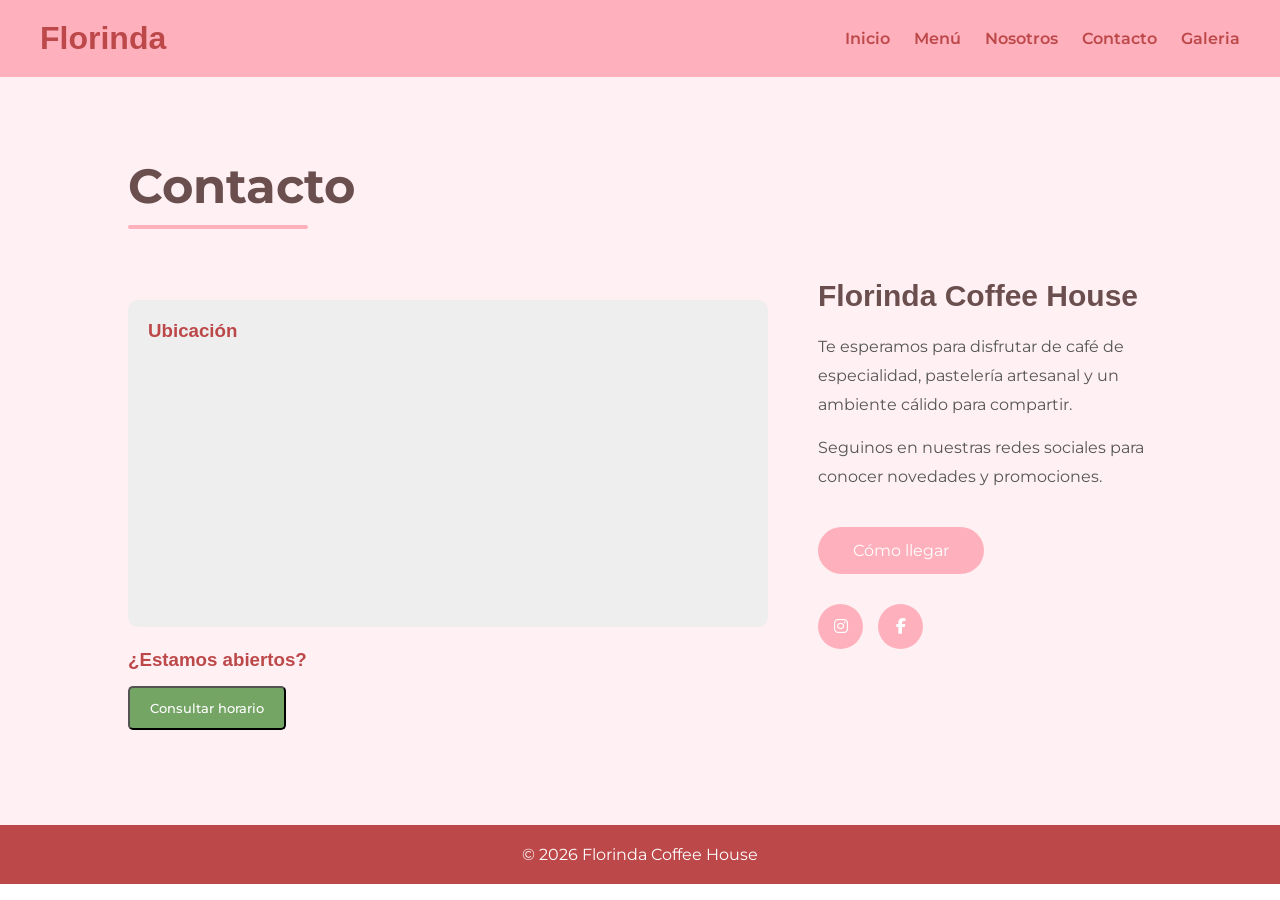
==== fch/contacto.html @ cdc66a0c "Add files via upload" ====
<!DOCTYPE html>
<html lang="es">
<head>
    <meta charset="UTF-8">
    <meta name="viewport" content="width=device-width, initial-scale=1.0">
    <title>Contacto | Florinda Coffee House</title>

    <link href="https://fonts.googleapis.com/css2?family=Montserrat:wght@300;400;500;600;700&display=swap" rel="stylesheet">

    
    <link rel="stylesheet" href="https://cdnjs.cloudflare.com/ajax/libs/font-awesome/6.5.1/css/all.min.css">

    <link rel="stylesheet" href="styles.css">
</head>

<body>

<header>
  <h1>Florinda</h1>
  <nav>
    <a href="index.html.html">Inicio</a>
    <a href="menu.html">Menú</a>
    <a href="sobre-nosotros.html">Nosotros</a>
    <a href="contacto.html">Contacto</a>
    <a href="Galeria.html">Galeria</a>
  </nav>
</header>

    <section class="contacto">

        <div class="titulo-contacto">
            <h2>Contacto</h2>
            <div class="subrayado"></div>
        </div>

        <div class="contacto-contenedor">

        <div class="map">
    <h3>Ubicación</h3>

    <iframe src="https://www.google.com/maps/embed?pb=!1m18!1m12!1m3!1d3283.573326432659!2d-58.44054412444685!3d-34.61494927295024!2m3!1f0!2f0!3f0!3m2!1i1024!2i768!4f13.1!3m3!1m2!1s0x95bccb2cafea8923%3A0x555b64a48bb4ca9!2sFLORINDA%20Coffee%20House!5e0!3m2!1ses-419!2sar!4v1776869089892!5m2!1ses-419!2sar"
    width="600" height="250" style="border:0;" allowfullscreen="" loading="lazy"></iframe>
  
    <a href="https://maps.google.com" target="_blank">
    </a>
  </div>

            <div class="info-contacto">

                <h3>Florinda Coffee House</h3>

                <p>
                    Te esperamos para disfrutar de café de especialidad,
                    pastelería artesanal y un ambiente cálido para compartir.
                </p>

                <p>
                    Seguinos en nuestras redes sociales para conocer
                    novedades y promociones.
                </p>

                <a href="https://maps.app.goo.gl/nDY98H9RoRG9gay8A" class="btn-mapa" target="_blank">
    Cómo llegar
</a>

               <div class="redes">

    <a href="https://www.instagram.com/florindacoffee/" target="_blank">
        <i class="fab fa-instagram"></i>
    </a>

  <a href="https://www.facebook.com/share/1BhgnDK2ka/?mibextid=wwXIfr" target="_blank">
        <i class="fab fa-facebook-f"></i>
    </a>


</div>

            </div>

        </div>

    <h3>¿Estamos abiertos?</h3>

<button onclick="verHorario()" class="btn primary">
    Consultar horario
</button>

<p id="estado"></p>       

    </section>

 

<footer>
  <p>© 2026 Florinda Coffee House</p>
</footer>

<script src="script.js"></script>

</body>
</html>
---- fch/styles.css ----
* {
  margin:0;
  padding:0;
  box-sizing:border-box;
}

body {
  font-family: 'Montserrat', sans-serif;
  color:#333;
}

header {
  background:#FEB1BD;
  display:flex;
  justify-content:space-between;
  align-items:center;
  padding:20px 40px;
}

header h1 {
  font-family:'Lemon Milk', sans-serif;
  color:#BD484A;
}

nav a {
  margin-left:20px;
  text-decoration:none;
  color:#BD484A;
  font-weight:600;
}

.hero {
  display:grid;
  grid-template-columns:1fr 1fr;
  align-items:center;
  padding:60px 40px;
  gap:40px;
  background-color:#fff0f3;
}

.hero-text h2 {
  font-size:2.5rem;
  margin-bottom:15px;
}

.hero-text p {
  margin-bottom:20px;
}

.btn {
  display:inline-block;
  padding:12px 20px;
  border-radius:5px;
  margin-right:10px;
  text-decoration:none;
  font-family:'Montserrat', sans-serif;
  font-weight:500;
}

.primary {
  background:#75A565;
  color:white;
}

.secondary {
  background:transparent;
  border:2px solid #BD484A;
  color:#BD484A;
   text-decoration:none;
  display:inline-block;
}

.hero img {
  width:100%;
  border-radius:10px;
}

.about {
  display:grid;
  grid-template-columns:300px 1fr;
  gap:30px;
  padding:60px 40px;
  align-items:center;
}

.about img {
  width:100%;
  border-radius:10px;
}

h3 {
  font-family:'Lemon Milk', sans-serif;
  color:#BD484A;
  margin-bottom:15px;
}

.section-grid {
  display: grid;
  grid-template-columns: 3fr 2fr;
  gap: 30px;
  padding: 60px 40px;
  align-items: start;
}


.gallery-container .btn {
  margin-bottom: 20px;
}

.gallery {
  display: flex;
  gap: 15px;
}

.gallery img {
  width: 200px;
  height: 250px;
  object-fit: cover;
  border-radius: 10px;
}


.map {
  background:#eee;
  border-radius:10px;
  padding:20px;
  display:flex;
  flex-direction:column;
  justify-content:space-between;
}

.map .btn {
  width:100%;
  padding:15px;
  font-size:1rem;
}

footer {
  background:#BD484A;
  color:white;
  text-align:center;
  padding:20px;
}


@media screen and (max-width:900px){

  header{
    flex-direction:column;
    text-align:center;
    gap:15px;
    padding:20px;
  }

  nav{
    display:flex;
    flex-direction:column;
    gap:10px;
  }

  nav a{
    margin-left:0;
  }

  .hero{
    grid-template-columns:1fr;
    text-align:center;
    padding:40px 20px;
  }

  .hero-text h2{
    font-size:2rem;
  }

  .about{
    grid-template-columns:1fr;
    text-align:center;
    padding:40px 20px;
  }

  .section-grid{
    grid-template-columns:1fr;
    padding:40px 20px;
  }

  .cards{
    grid-template-columns:1fr;
  }

  iframe{
    width:100%;
  }

  .btn{
    width:100%;
    margin-bottom:10px;
  }

}


@media screen and (max-width:480px){

  h1{
    font-size:2rem;
  }

  .hero-text h2{
    font-size:1.7rem;
  }

  p{
    font-size:0.95rem;
  }

}








.sobre-nosotros{
    background-color: #fff0f3;
    padding: 80px 8%;
}

.contenedor-sobre{
    max-width: 1400px;
    margin: auto;
}

.titulo-sobre h2{
    font-size: 48px;
    color: #6B4F4F;
    margin-bottom: 10px;
    font-weight: 600;
}

.linea{
    width: 280px;
    height: 4px;
    background-color: #BD484A;
    margin-bottom: 10px;
}


.contenido-sobre{
    display: flex;
    align-items: center;
    gap: 50px;
    margin-top: 60px;
    margin-bottom: 70px;
}

.imagen-sobre{
    flex: 1;
}

.imagen-sobre img{
    width: 90%;
    border-radius: 14px;
    object-fit: cover;
}

.imagen-sobre2 img{
    width: 50%;
    border-radius: 14px;
    object-fit: cover;
}

.texto-sobre{
    flex: 1;
}

.texto-sobre h3{
    font-size: 34px;
    color: #6B4F4F;
    margin-bottom: 25px;
}

.texto-sobre p{
    font-size: 18px;
    color: #6B4F4F;
    line-height: 1.9;
    margin-bottom: 20px;
}



.info-sobre{
    display: flex;
    gap: 30px;
    flex-wrap: wrap;
}

.bloque-info{
    flex: 1;
    min-width: 280px;
    background-color: #FEB1BD;
    padding: 35px;
    border-radius: 14px;
}

.bloque-info h3{
    color: #5b4636;
    font-size: 26px;
    margin-bottom: 20px;
}

.bloque-info p{
    color: #6b5b4d;
    line-height: 1.8;
    font-size: 17px;
}



@media (max-width: 900px){

    .contenido-sobre{
        flex-direction: column;
    }

    .titulo-sobre h2{
        font-size: 38px;
    }

    .texto-sobre h3{
        font-size: 28px;
    }

    .texto-sobre p,
    .bloque-info p{
        font-size: 16px;
    }
}

@media (max-width: 480px){

    .sobre-nosotros{
        padding: 60px 6%;
    }

    .titulo-sobre h2{
        font-size: 32px;
    }

    .linea{
        width: 180px;
    }

    .linea.corta{
        width: 120px;
    }

    .bloque-info{
        padding: 25px;
    }
}








.contacto{
    padding: 80px 10%;
    background: #fff0f3;
}

.titulo-contacto h2{
    font-size: 48px;
    color: #6B4F4F;
    margin-bottom: 10px;
}

.subrayado{
    width: 180px;
    height: 4px;
    background: #FEB1BD;
    border-radius: 10px;
    margin-bottom: 50px;
}

.contacto-contenedor{
    display: flex;
    align-items: center;
    gap: 50px;
}

.mapa{
    flex: 1.3;
}

.mapa iframe{
    width: 100%;
    height: 350px;
    border: none;
    border-radius: 15px;
}

.info-contacto{
    flex: 1;
}

.info-contacto h3{
    color: #6B4F4F;
    font-size: 30px;
    margin-bottom: 20px;
}

.info-contacto p{
    color: #555;
    line-height: 1.8;
    margin-bottom: 15px;
}

.btn-mapa{
    display: inline-block;
    margin-top: 20px;
    padding: 14px 35px;
    background: #FEB1BD;
    color: white;
    text-decoration: none;
    border-radius: 30px;
    transition: 0.3s;
}

.btn-mapa:hover{
    background: #f89bab;
}

.redes{
    margin-top: 30px;
    display: flex;
    gap: 15px;
}

.redes a{
    width: 45px;
    height: 45px;
    background: #FEB1BD;
    color: white;
    border-radius: 50%;
    display: flex;
    align-items: center;
    justify-content: center;
    text-decoration: none;
    transition: 0.3s;
}

.redes a:hover{
    transform: translateY(-3px);
}


@media (max-width: 900px){

    .contacto-contenedor{
        flex-direction: column;
    }

    .titulo-contacto h2{
        font-size: 36px;
    }

    .info-contacto{
        text-align: center;
    }

    .redes{
        justify-content: center;
    }

    .mapa iframe{
        height: 250px;
    }
}

@media (max-width:480px){

 
    .contacto{
        padding:50px 6%;
    }

    .titulo-contacto h2{
        font-size:28px;
    }

    .info-contacto h3{
        font-size:24px;
    }

}












.menu{
    background-color: #fff0f3;
    padding: 80px 8%;
}



.titulo-menu h1{
    font-family: "Lemon Milk", sans-serif;
    color: #6B4F4F;
    font-size: 4rem;
    margin-bottom: 10px;
}

.linea{
    width: 180px;
    height: 5px;
    background-color: #FEB1BD;
    border-radius: 20px;
    margin-bottom: 50px;
}



.categorias{
    display: flex;
    gap: 20px;
    margin-bottom: 70px;
    flex-wrap: wrap;
}

.categorias a{
    text-decoration: none;
    background-color: #BD484A;
    color: white;
    font-family: "Montserrat", sans-serif;
    font-weight: 600;
    padding: 12px 28px;
    border-radius: 30px;
    transition: 0.3s;
}

.categorias a:hover{
    background-color: #FEB1BD;
    color: #6B4F4F;
}

.titulo-categoria{
    text-align:center;
    margin-bottom:40px;
}

.titulo-categoria h2{
    color:#8b3a3a;
    font-size:3rem;
    margin-bottom:5px;
}

.titulo-categoria p{
    font-style:italic;
    color:#7c8a6d;
    font-size:1.2rem;
}

.subcategoria{
    text-align:center;
    color:#8b3a3a;
    margin:40px 0 20px;
}

.menu-grid{
    display:grid;
    grid-template-columns:repeat(2,1fr);
    gap:20px;
    margin-bottom:30px;
}

.producto{
    background:white;
    border:2px solid #a9b59a;
    border-radius:20px;
    padding:20px;
}

.producto h4{
    color:#8b3a3a;
    margin-bottom:10px;
}

.producto p{
    color:#555;
    font-size:14px;
    line-height:1.5;
    margin-bottom:15px;
}

.producto span{
    font-weight:bold;
    color:#8b3a3a;
}



@media (max-width: 900px){

    .titulo-menu h1{
        font-size: 3rem;
    }

    .categorias{
        justify-content:center;
    }

    .menu-grid{
        grid-template-columns:1fr;
    }

    .producto{
        padding:15px;
    }

    .grid-galeria{
        grid-template-columns:1fr;
    }


}
@media (max-width:480px){

    .titulo-menu h1{
        font-size:2.2rem;
    }

    .titulo-categoria h2{
        font-size:2rem;
    }

    .subcategoria{
        font-size:1.2rem;
    }

    .producto{
        padding:12px;
    }

    .categorias{
        flex-direction:column;
        align-items:center;
    }

    .categorias a{
        width:80%;
        text-align:center;
    }

}






.galeria {
  padding: 60px 40px;
  text-align: center;
}

.galeria h2 {
  color: #BD484A;
  margin-bottom: 20px;
}

.galeria p {
  margin-bottom: 40px;
  max-width: 700px;
  margin-left: auto;
  margin-right: auto;
  line-height: 1.6;
}


.grid-galeria {
  display: grid;
  grid-template-columns: repeat(3, 1fr);
  gap: 25px;
  max-width: 1000px;
  margin: 0 auto;
}

.grid-galeria img {
  width: 100%;
  height: 400px;
  object-fit: cover;
  border-radius: 10px;
  transition: transform 0.3s;
}

.grid-galeria img:hover {
  transform: scale(1.03);
}



@media (max-width:900px){

    .grid-galeria{
        grid-template-columns:repeat(2,1fr);
    }

}

@media (max-width:480px){

    .grid-galeria{
        grid-template-columns:1fr;
    }

    .titulo-menu h1{
        font-size:2.2rem;
    }

    .titulo-categoria h2{
        font-size:2rem;
    }

    .producto{
        padding:12px;
    }

    .categorias a{
        width:100%;
        text-align:center;
    }

}



.recomendacion{
    background:#fff0f3;
    padding:60px 20px;
    margin-top:80px;
    margin-bottom:80px;
}

.recomendacion-contenido{
    max-width:600px;
    margin:0 auto;
    text-align:center;
}

.recomendacion h2{
    color:#BD484A;
    margin-bottom:20px;
}

.recomendacion input{
    width:250px;
    padding:12px;
    border:2px solid #FEB1BD;
    border-radius:10px;
}

.recomendacion .btn{
    width:auto;
}

.recomendacion p{
    margin-top:20px;
    font-weight:600;
    color:#6B4F4F;
}




.horario{
    text-align:center;
    margin-top:60px;
}

.horario h3{
    color:#6B4F4F;
    margin-bottom:20px;
}

#estado{
    margin-top:15px;
    font-weight:600;
    color:#6B4F4F;
}
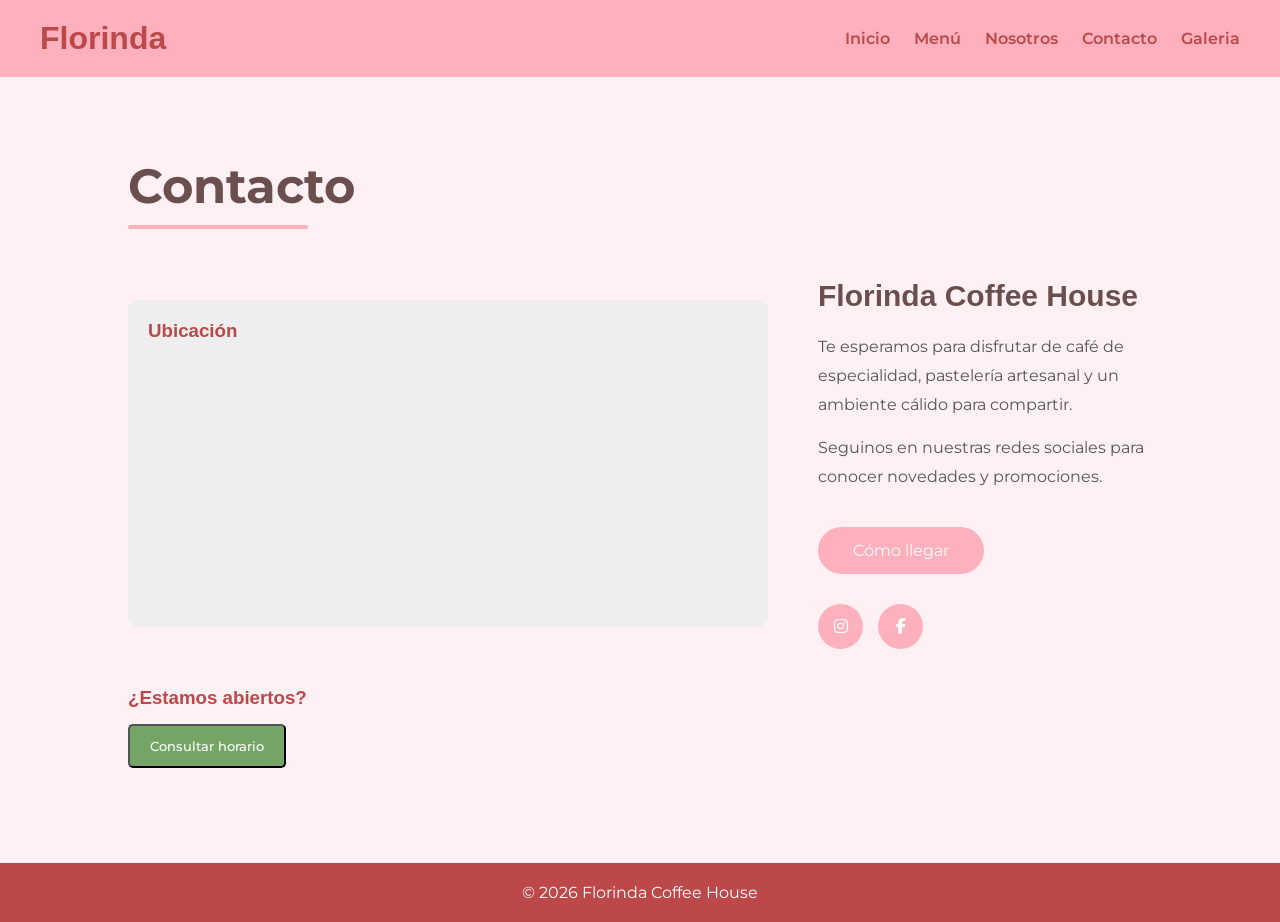
==== commit 2b009710: "Add files via upload" ====
--- a/fch/contacto.html
+++ b/fch/contacto.html
@@ -80,6 +80,9 @@
 
         </div>
 
+<br>
+<br>
+
     <h3>¿Estamos abiertos?</h3>
 
 <button onclick="verHorario()" class="btn primary">
--- a/fch/styles.css
+++ b/fch/styles.css
@@ -1,3 +1,5 @@
+/*Inicio*/
+
 * {
   margin:0;
   padding:0;
@@ -143,7 +145,7 @@
 }
 
 
-@media screen and (max-width:900px){
+@media screen and (max-width:768px){
 
   header{
     flex-direction:column;
@@ -213,13 +215,27 @@
     font-size:0.95rem;
   }
 
-}
-
-
-
-
-
-
+  .gallery{
+    flex-direction:column;
+    align-items:center;
+  }
+
+  .gallery img{
+    width:100%;
+    max-width:280px;
+    height:auto;
+  }
+
+  .map iframe{
+    width:100%;
+    height:220px;
+  }
+
+}
+
+
+
+/*Sobre Nosotros*/
 
 
 .sobre-nosotros{
@@ -318,7 +334,7 @@
 
 
 
-@media (max-width: 900px){
+@media (max-width: 768px){
 
     .contenido-sobre{
         flex-direction: column;
@@ -362,11 +378,7 @@
 }
 
 
-
-
-
-
-
+/*Contacto*/
 
 .contacto{
     padding: 80px 10%;
@@ -459,7 +471,7 @@
 }
 
 
-@media (max-width: 900px){
+@media (max-width: 768px){
 
     .contacto-contenedor{
         flex-direction: column;
@@ -500,15 +512,7 @@
 }
 
 
-
-
-
-
-
-
-
-
-
+/*Menu*/
 
 .menu{
     background-color: #fff0f3;
@@ -613,7 +617,7 @@
 
 
 
-@media (max-width: 900px){
+@media (max-width: 768px){
 
     .titulo-menu h1{
         font-size: 3rem;
@@ -670,7 +674,7 @@
 
 
 
-
+/*Galeria*/
 
 .galeria {
   padding: 60px 40px;
@@ -713,7 +717,7 @@
 
 
 
-@media (max-width:900px){
+@media (max-width:768px){
 
     .grid-galeria{
         grid-template-columns:repeat(2,1fr);
@@ -747,6 +751,7 @@
 }
 
 
+/*responsive*/
 
 .recomendacion{
     background:#fff0f3;
